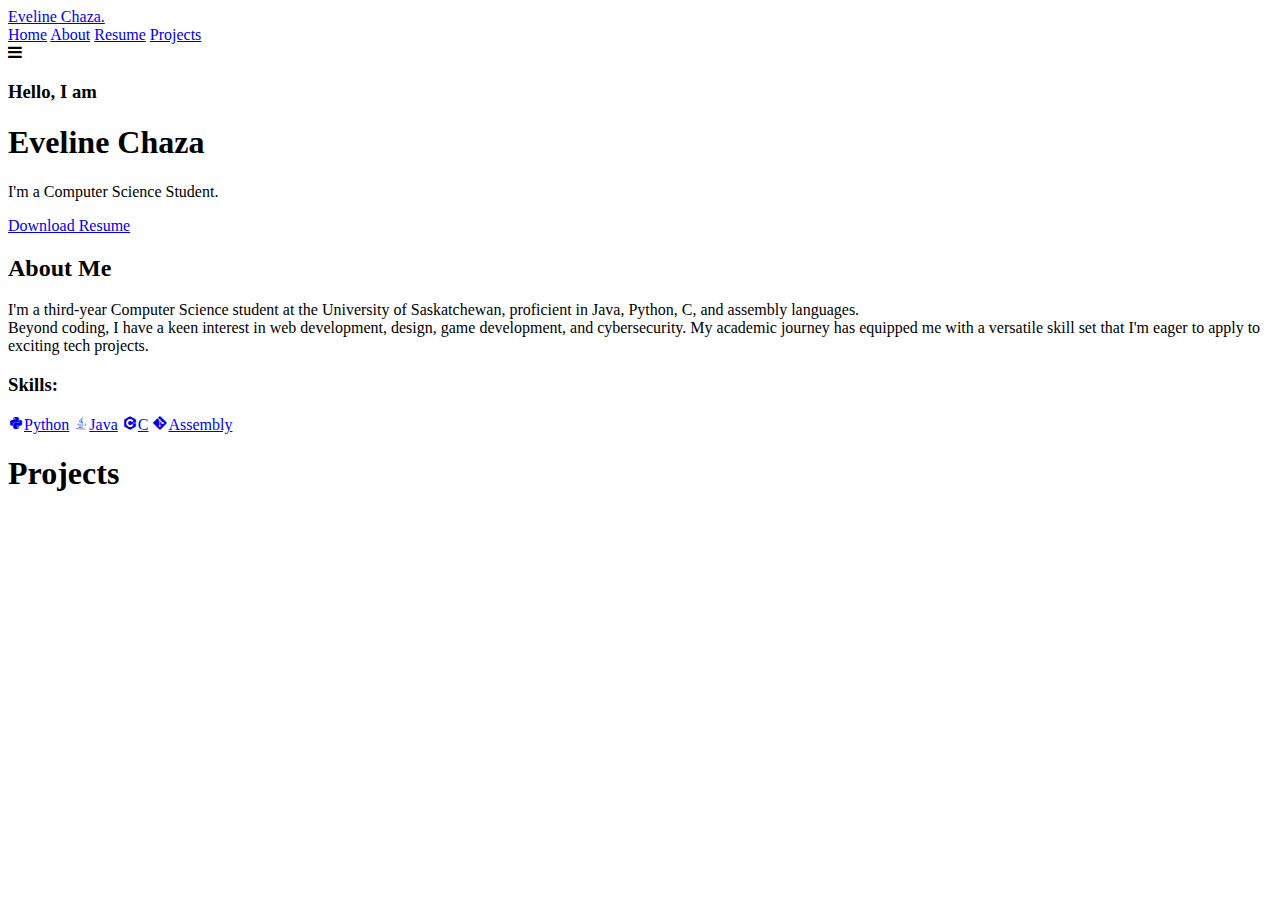
==== index.html @ f5858dbd "Create index.html" ====
<!DOCTYPE html>
<html lang="en">
<head>
<title>Page Title</title>
<meta charset="UTF-8">
<meta http_rquiv="X-UA-Compatible" content="IE=edge">
<meta name="viewport" content="width=device-width, initial-scale=1">
<link rel="stylesheet" href="style.css">
 <!--link library to get icons from-->
<link rel="stylesheet" href="https://cdnjs.cloudflare.com/ajax/libs/font-awesome/4.7.0/css/font-awesome.min.css">
<link href='https://unpkg.com/boxicons@2.1.4/css/boxicons.min.css' rel='stylesheet'>



</head>

<body background="backgroungImg.jpg">



<header>
    <a href="#" class="name">Eveline Chaza.</a>
  <nav class="navigation">
    <a href="#" class="active">Home</a>
    <a href="#">About</a>
    <a href="#">Resume</a>
    <a href="#">Projects</a>
  </nav>

  <div class="menu-btn ">
    <i class="fa fa-bars" ></i>
  </div>
  

  
</header>


<section class="home">
    <div class="home_content">
        <h3 id="pg1text">Hello, I am</h3>
        <h1 id="pg1text">Eveline Chaza</h1>
        <p id="pg1text">I'm a <span>Computer Science</span> Student.</p>

        <a href="#" class= "btn"> Download Resume</a>
    </div>

</section>

<section class="about">

<div class ="about_content">
    <h2>About Me</h2>
    <p>I'm a third-year Computer Science student at the University of Saskatchewan, proficient in Java, Python, C, and assembly languages.
         <br>Beyond coding, I have a keen interest in web development, design, game development, and cybersecurity. 
         My academic journey has equipped me with a versatile skill set that I'm eager to apply to exciting tech projects.

    </p>
    <h3>Skills:</h3>

<div class="skills">
    <a href="#"><i class='bx bxl-python'></i>Python</a>
    <a href="#"><i class='bx bxl-java'></i>Java</a>
    <a href="#"><i class='bx bxl-c-plus-plus'></i>C</a>
    <a href="#"><i class='bx bxl-git'></i>Assembly</a>
    </div>

</div>
  

    
</section>

<section class="projects">
  <div class ="projects_content">
    <h1>Projects</h1>
    
  </div>
</section>

<iframe src='https://my.spline.design/untitled-c9c1da78ec13c49501aee7827d35db84/' 
frameborder='0'

 width='6%' 
 height='90%'>
</iframe>


<script src="script.js"></script>
</body>
</html>
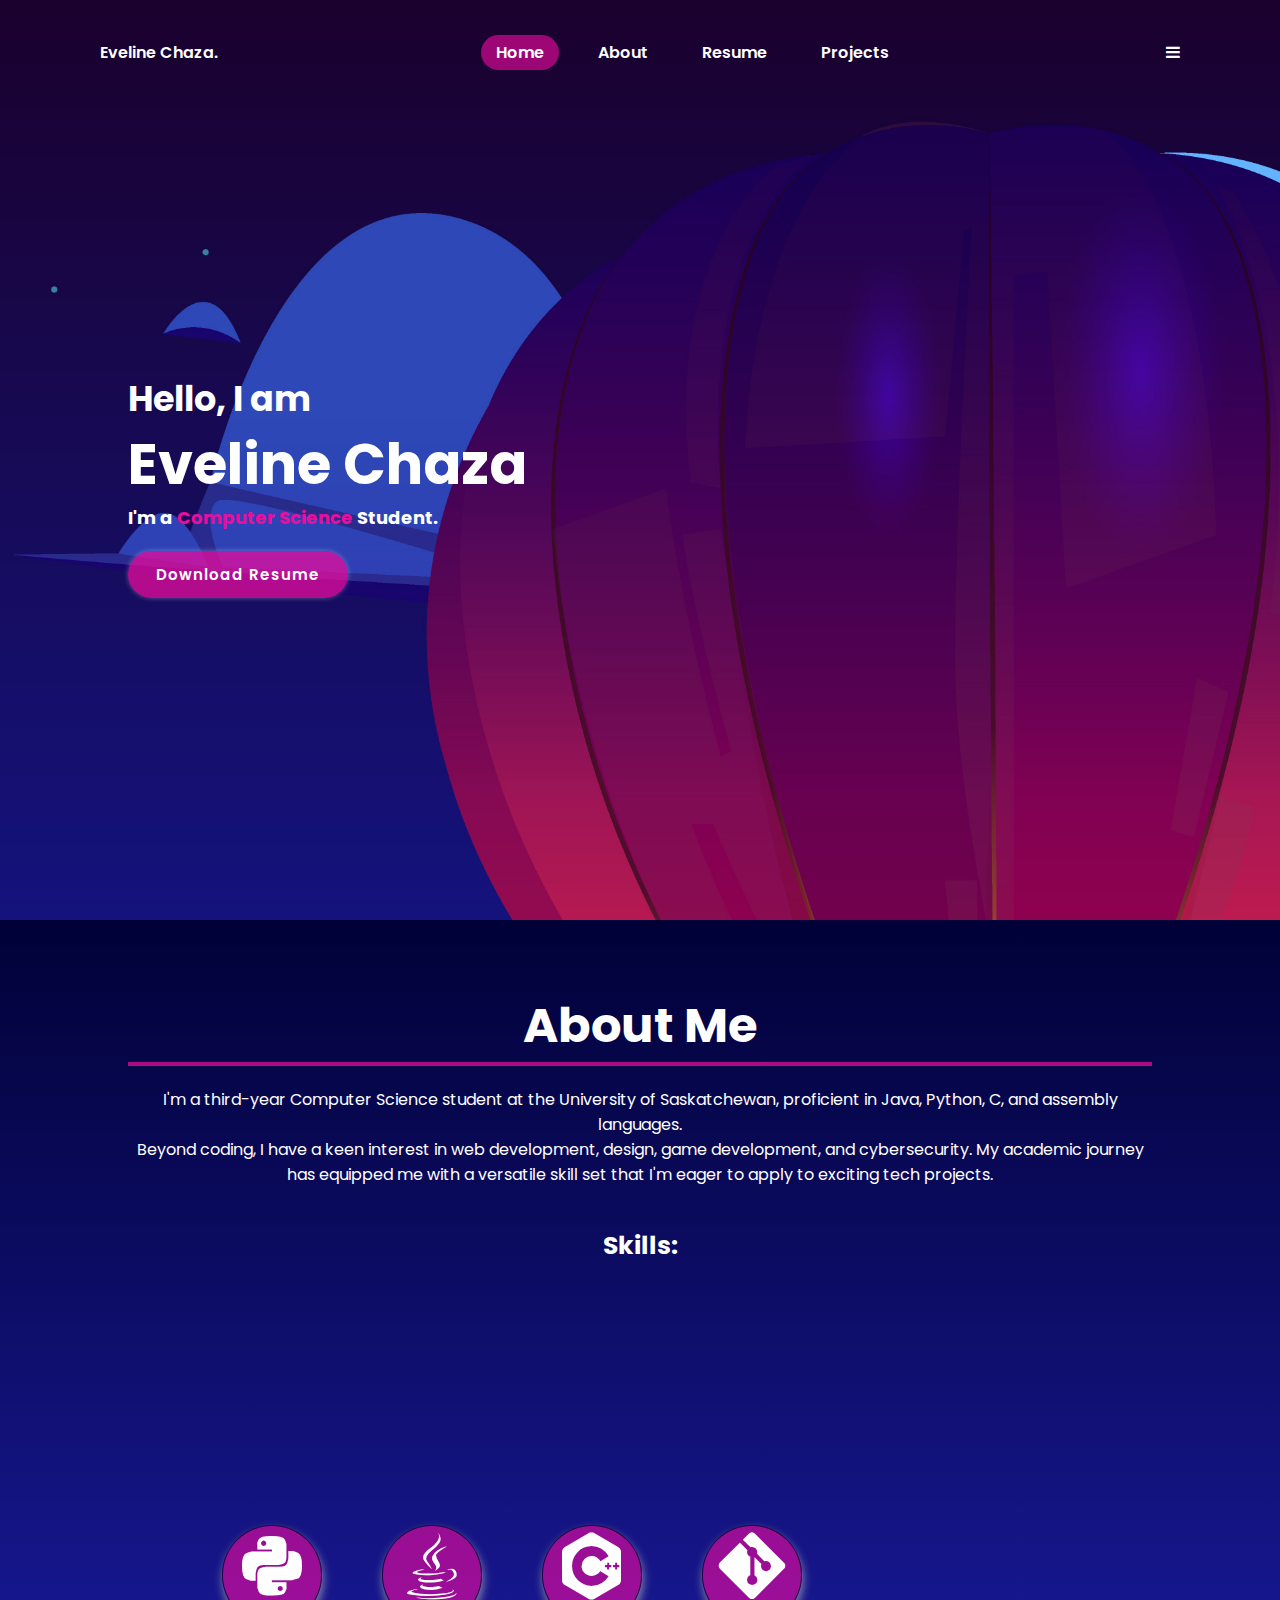
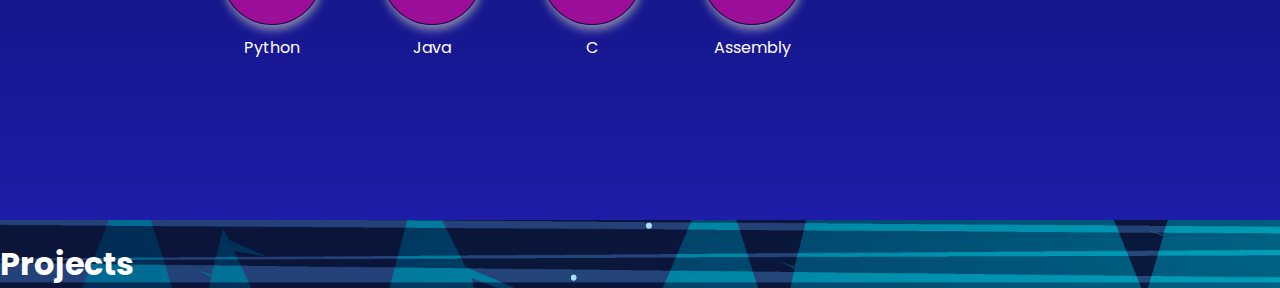
==== commit a1097966: "Update index.html" ====
--- a/index.html
+++ b/index.html
@@ -78,12 +78,7 @@
   </div>
 </section>
 
-<iframe src='https://my.spline.design/untitled-c9c1da78ec13c49501aee7827d35db84/' 
-frameborder='0'
 
- width='6%' 
- height='90%'>
-</iframe>
 
 
 <script src="script.js"></script>
--- a/style.css
+++ b/style.css
@@ -0,0 +1,256 @@
+@import url('https://fonts.googleapis.com/css2?family=Playfair+Display&family=Poppins&display=swap');
+
+
+
+*{
+    margin: 0;
+    padding: 0;
+    box-sizing: border-box;
+    font-family: 'Poppins', sans-serif;
+    color: white;
+   
+    
+    
+}
+
+
+
+body {
+    background-image: url("backgroungImg.jpg");
+    background-size: cover ;
+    
+  font-family: Arial, Helvetica, sans-serif;
+  min-height: 100vh;
+  overflow-x: hidden;
+  margin: 0;
+
+} 
+
+header {
+    position: absolute;
+    top:0;
+    left: 0;
+    width:100%;
+    padding: 40px 100px;
+    display: flex;
+    align-items: center;
+    justify-content:space-between;
+    z-index: 100px;
+    
+  
+}
+
+.name{
+    font-size: 2en;
+    color: white;
+    text-decoration: none;
+    font-weight:600;
+    cursor: default;
+    
+}
+
+
+
+.navigation a{
+    text-decoration:none;
+    color: white;
+    padding: 6px 15px;
+    border-radius: 20px ;
+    margin: 0 10px;
+    font-weight: 600;
+    transition: all ease .50s;
+}
+
+.navigation a:hover,
+.navigation a.active {
+    background: rgba(236, 12, 158, 0.624);
+    color: white
+
+}
+
+/* Style the header */
+
+
+
+#text{
+    position:absolute;
+    font-size: 5em;
+    text-shadow: 2px 2px 4px beige;
+
+}
+
+.home{
+    position: relative; 
+    width: 100%;
+    height: 100vh ;
+    display: flex;
+    justify-content: space-between;
+    align-items: center;
+    padding: 70px 10% 0;
+
+}
+
+.home_content{
+    max-width: 600px;
+}
+.home_content h3{
+    font-size: 35px;
+    font-weight:700;
+}
+.home_content h3::nth-of-type(2){
+    margin-bottom: 30px;
+}
+.home_content h1{
+    font-size: 56px;
+    font-weight: 700;
+    margin :-3px 0;
+}
+.home_content p{
+    font-size: 18px;
+    font-weight: 700;
+    margin-bottom: 20px;
+
+}
+.home_content p span{
+    color: rgb(236, 12, 158);
+    font-weight: 700;
+    
+}
+
+.btn{
+    text-decoration: none;
+    display: inline-block;
+    padding: 12px 28px;
+    background-color: rgba(236, 12, 158, 0.728);
+    border-radius: 40px;
+    box-shadow: 0 0 5px rgba(255, 255, 255, 0.312);
+    font-size: 15px;
+    letter-spacing: 1px;
+    font-weight: 600;
+
+}
+.btn:hover{
+    transform: translateY(-5px);
+    background: transparent;
+    color:var(--main-color)
+}
+
+iframe {
+    width: 62%;
+    margin-right:0%;
+    margin-top: 15%;
+    position: absolute;
+
+    z-index: 2;
+    top: 2;
+    
+}
+/*responsive when size of screen is change*/
+@media(max-width: 950px){
+    .share{
+        display: none;
+    }
+    section{
+        padding: 70px 4%;
+    }
+    /* header changes background color */
+    header{
+        padding: 11px 4%;
+        background: #32238879
+
+
+    }
+}
+
+
+.about{
+    display: flex;
+    align-items: center;
+    position: relative;
+    background-image: linear-gradient(rgb(1, 1, 56),rgb(29, 29, 168));
+    align-items: center;
+    padding: 70px 10% 0;
+    height: 100vh;
+    width: auto;
+    flex-direction: column;
+    text-align: center;
+    margin: 20px auto;
+    
+   
+    
+}
+
+.about_content h2{
+    font-size: 3em;
+    color:white;
+
+    margin-bottom: 25px;
+    position: relative;
+
+}
+.about_content h2::after{
+    content: "";
+    position: absolute;
+    width: 100%;
+    height: 4px;
+    display: block;
+    margin: 0 auto;
+    background-color: rgba(236, 12, 158, 0.728);
+}
+.about_content p{
+    font-size: medium;
+}
+
+.about_content h3{
+    margin-top: 40px;
+    font-size: 25px;
+    color: white;
+
+    
+    
+    
+    
+}
+
+
+.skills{
+    position: absolute;
+    bottom: 10rem;
+    left:15%;
+    display:flex;
+    align-items: center;
+    
+}
+
+.skills a{
+    text-decoration: none;
+    text-align: center;
+    
+
+}
+
+.skills i{
+    display:inherit;
+    align-items:center;
+    justify-content: center;
+    height: 100px;
+    width: 100px;
+    font-size:500%;
+    background: rgba(236, 12, 158, 0.624);
+    box-shadow: 1px 5px 10px rgba(189, 189, 189, 0.708);
+    border: 1px solid rgba(1, 4, 32, 0.728);
+    border-radius: 50%;
+    color: white;
+    font-weight: 20px;
+    margin: 10px 30px;
+    transition: all 0.6s ease-in-out;
+
+    
+}
+
+.skills i:hover{
+    transform: scale(1.2);
+}
+
+
+/* Increase the font size of the h1 element */
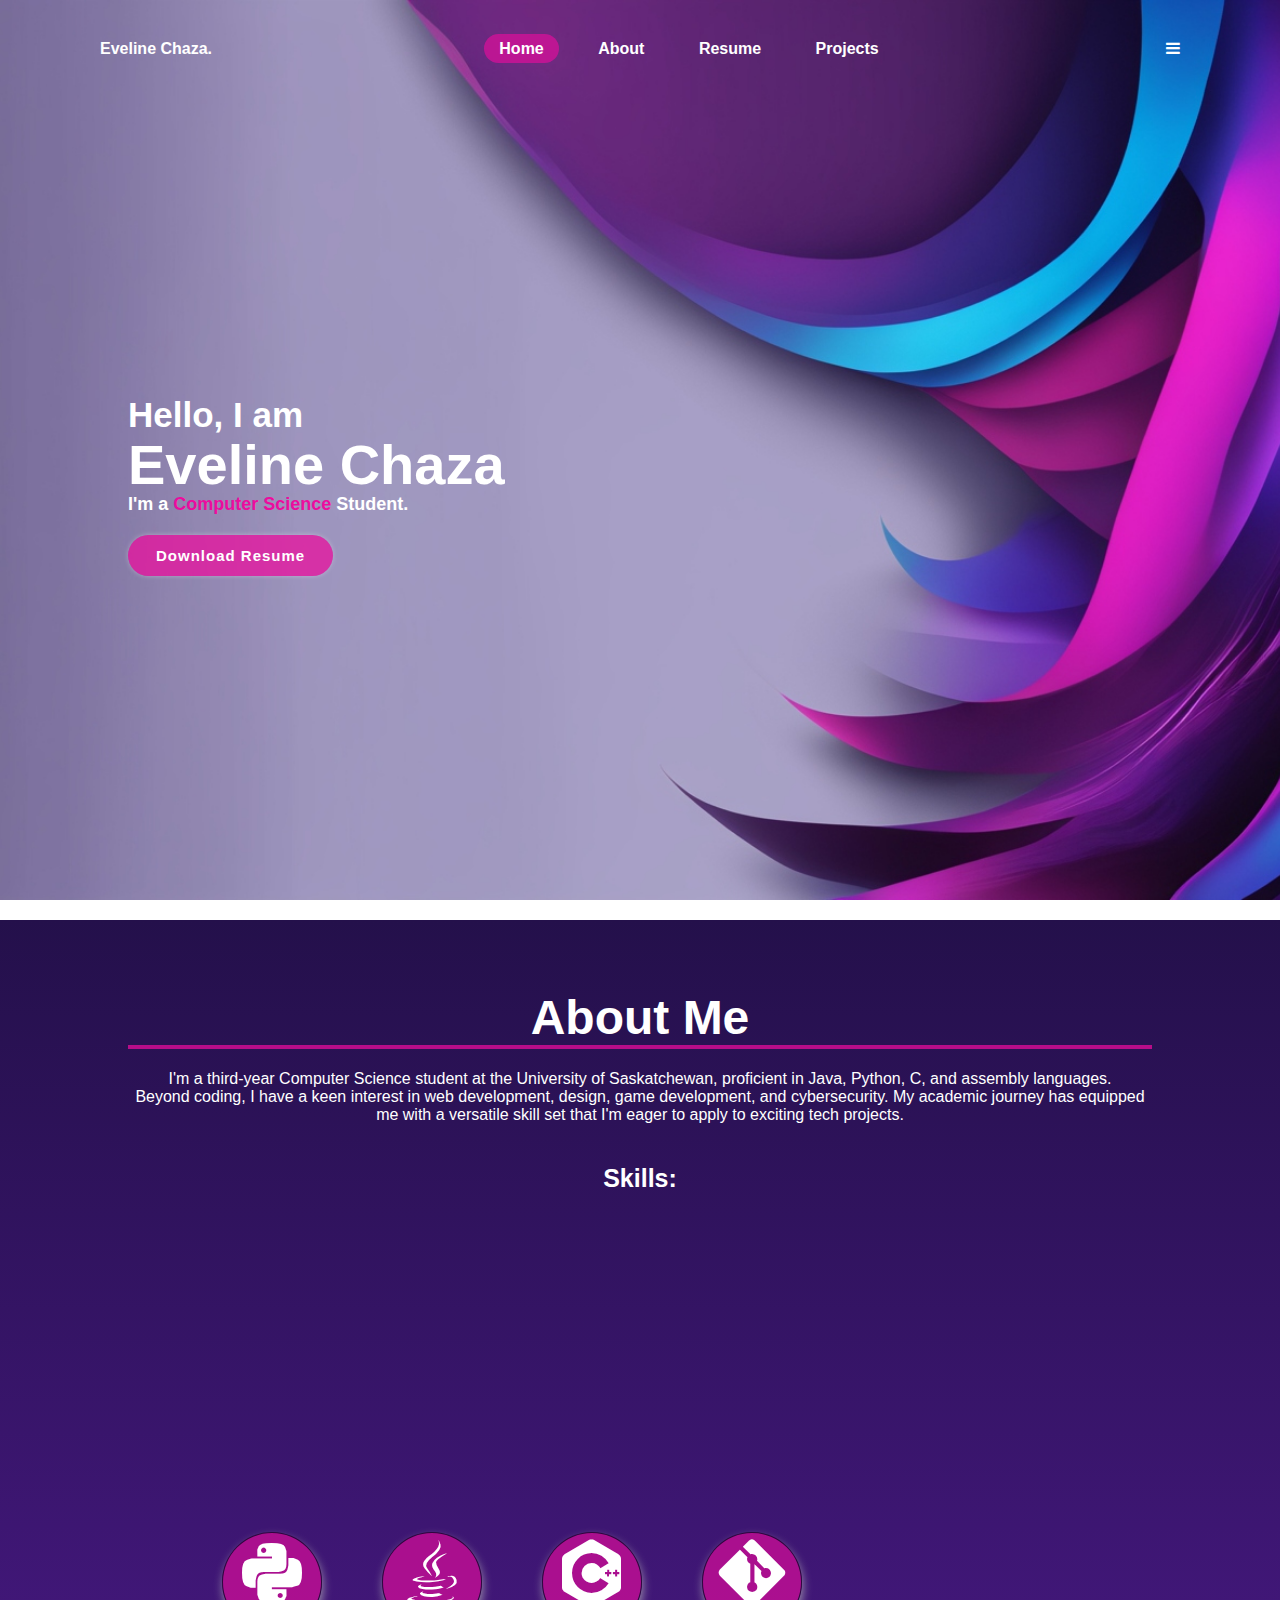
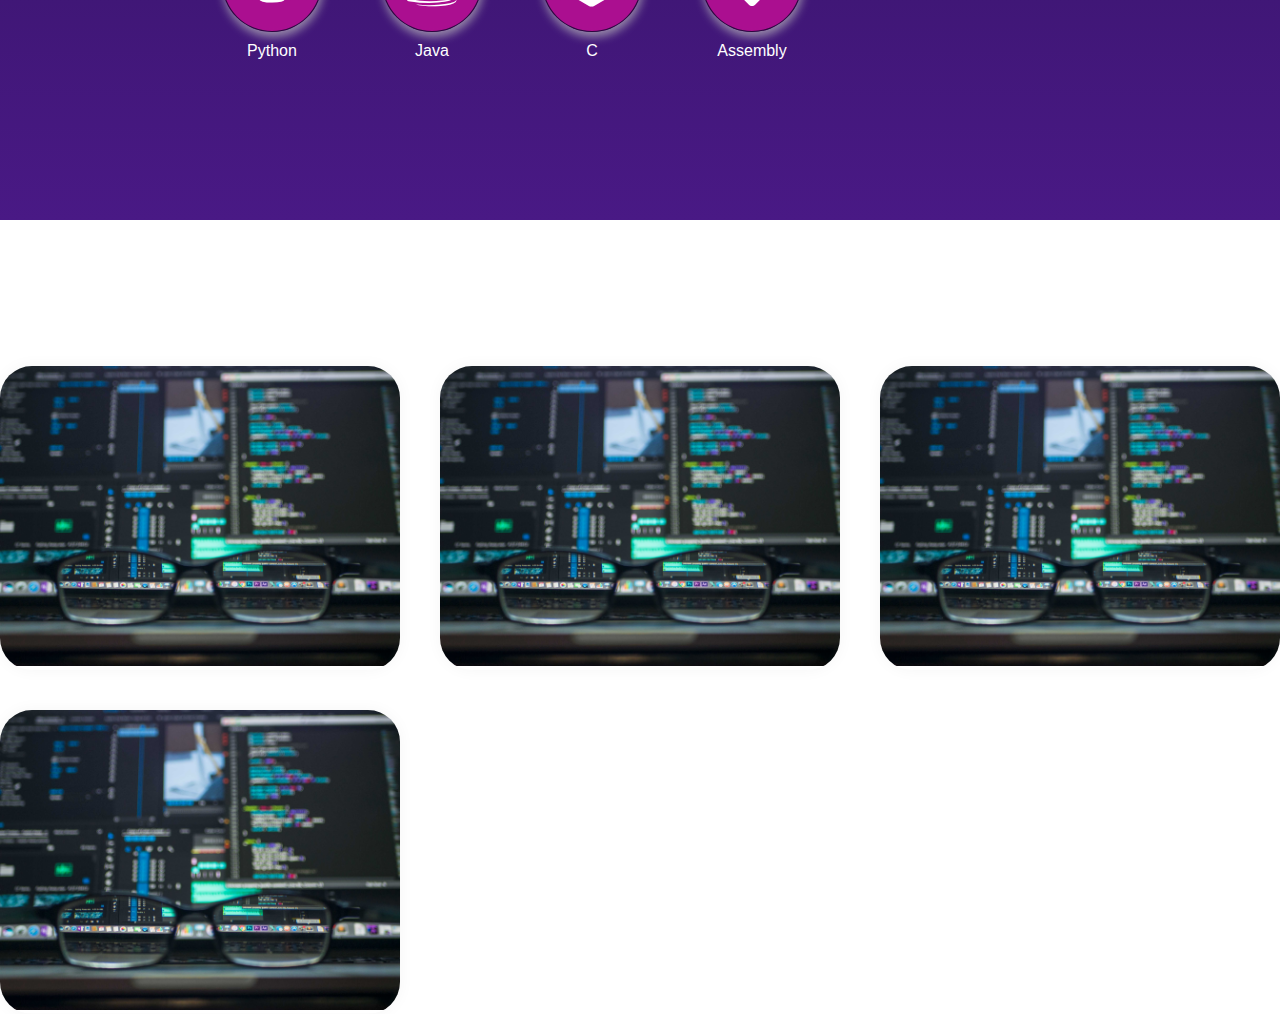
==== commit c09a4bbd: "index update" ====
--- a/index.html
+++ b/index.html
@@ -14,7 +14,7 @@
 
 </head>
 
-<body background="backgroungImg.jpg">
+<body >
 
 
 
@@ -37,13 +37,13 @@
 
 
 <section class="home">
-    <div class="home_content">
-        <h3 id="pg1text">Hello, I am</h3>
-        <h1 id="pg1text">Eveline Chaza</h1>
-        <p id="pg1text">I'm a <span>Computer Science</span> Student.</p>
+  <div class="home_content">
+      <h3 id="pg1text">Hello, I am</h3>
+      <h1 id="pg1text">Eveline Chaza</h1>
+      <p id="pg1text">I'm a <span>Computer Science</span> Student.</p>
 
-        <a href="#" class= "btn"> Download Resume</a>
-    </div>
+      <a href="EvelineChazaRESUME.pdf" class= "btn"> Download Resume</a>
+  </div>
 
 </section>
 
@@ -71,9 +71,50 @@
     
 </section>
 
-<section class="projects">
-  <div class ="projects_content">
-    <h1>Projects</h1>
+<section class="projects" id="projects">
+  <h2 class="heading"> Projects </h2>
+  <div class="projects_container">
+    <div class="project-box" data-project-name="Exam Chat" data-tools="HTML, CSS, JavaScript" data-project-info="A collaborative space where students and learners can share, discuss insights on exam questions.">
+      <a href="exam-chat.html">
+         <img src="pexels-kevin-ku-577585.jpg" alt="Exam Chat Project Screenshot" style="max-width: 100%;">
+         <div class="project-layer">
+            <h4>Exam Chat</h4>
+            <!-- <p>A collaborative space where students and learners can share, discuss insights on exam questions.</p> -->
+            
+         </div>
+      </a>
+   </div>
+
+    <div class="project-box" data-project-name="Asteroid Simulator" data-tools="JavaScript, Three.js" data-project-info="An interactive visual system demonstrating MVC, multiple views, graphics transformations, and object selection.">
+      <a href="asteroid-stimulator.html">
+        <img src="pexels-kevin-ku-577585.jpg" alt="" style="max-width: 100%;">
+        <div class="project-layer">
+          <h4>Asteroid Simulator</h4>
+          <!-- <p>An interactive visual system demonstrating MVC, multiple views, graphics transformations, and object selection.</p> -->
+          
+        </div>
+      </a>
+    </div>
+
+    <div class="project-box" data-project-name="Pet Store Management System" data-tools="Java, Spring Boot, MySQL" data-project-info="A comprehensive system for managing and organizing pet-related information and transactions.">
+      <a href="pet-store.html">
+        <img src="pexels-kevin-ku-577585.jpg" alt="" style="max-width: 100%;">
+        <div class="project-layer">
+          <h4>Pet Store Management System</h4>
+          <!-- <p>A comprehensive system for managing and organizing pet-related information and transactions.</p> -->
+        </div>
+      </a>
+    </div>
+
+    <div class="project-box" data-project-name="Website Designs" data-tools="HTML, CSS, JavaScript" data-project-info="Creative and responsive website designs crafted for various occasions, including birthdays and weddings.">
+      <a href="website-designs.html">
+        <img src="pexels-kevin-ku-577585.jpg" alt="" style="max-width: 100%;">
+        <div class="project-layer">
+          <h4>Equipay App</h4>
+          <!-- <p>Creative and responsive website designs crafted for various occasions, including birthdays and weddings.</p> -->
+        </div>
+      </a>
+    </div>
     
   </div>
 </section>
--- a/style.css
+++ b/style.css
@@ -6,7 +6,7 @@
     margin: 0;
     padding: 0;
     box-sizing: border-box;
-    font-family: 'Poppins', sans-serif;
+    font-family: Arial, Helvetica, sans-serif;
     color: white;
    
     
@@ -16,10 +16,8 @@
 
 
 body {
-    background-image: url("backgroungImg.jpg");
-    background-size: cover ;
-    
-  font-family: Arial, Helvetica, sans-serif;
+    background: url('image10.jpeg') no-repeat center center fixed;
+    background-size: cover;
   min-height: 100vh;
   overflow-x: hidden;
   margin: 0;
@@ -134,7 +132,7 @@
     background: transparent;
     color:var(--main-color)
 }
-
+/* 
 iframe {
     width: 62%;
     margin-right:0%;
@@ -144,7 +142,7 @@
     z-index: 2;
     top: 2;
     
-}
+} */
 /*responsive when size of screen is change*/
 @media(max-width: 950px){
     .share{
@@ -167,7 +165,7 @@
     display: flex;
     align-items: center;
     position: relative;
-    background-image: linear-gradient(rgb(1, 1, 56),rgb(29, 29, 168));
+    background-image: linear-gradient(rgb(36,16,75),rgb(73,25,133));
     align-items: center;
     padding: 70px 10% 0;
     height: 100vh;
@@ -252,5 +250,118 @@
     transform: scale(1.2);
 }
 
-
-/* Increase the font size of the h1 element */
+.heading{
+    font-size: 56px;
+    font-weight: 700;
+    margin :-3px 0;
+}
+
+.projects{
+    //background: url('image10.jpeg') 
+}
+
+.projects h2{
+    margin-bottom: 4rem;
+}
+
+.projects_container {
+    display: grid;
+    grid-template-columns: repeat(3, 1fr);
+    align-items: center;
+    gap: 2.5rem;
+}
+
+.projects_container .project-box {
+position: relative;
+border-radius: 2rem;
+box-shadow:  0 0 1rem whitesmoke;
+overflow: hidden;
+display: flex;
+}
+
+.project-box img{
+    max-width: 100%;
+    max-height: 100%;
+    width: auto;
+    height: auto;
+    transition: 0.5s ease;
+}
+
+.project-box:hover img{
+    transform: scale(1.1);
+
+}
+
+.project-box .project-layer {
+    position: absolute;
+    bottom: 0;
+    left: 0;
+    width: 100%;
+    height: 100%;
+    background: linear-gradient(rgba(0,0,0, .1), rgb(26,103,190));
+    display: flex;
+    justify-content: center;
+    align-items: center;
+    flex-direction: column;
+    text-align: center;
+    padding: 0 4rem;
+    transform: translateY(100%);
+    transition: .5s ease;
+
+
+}
+
+.project-box:hover .project-layer{
+    transform: translateY(0);
+}
+
+.project-layer h4 {
+    font-size: 3rem;
+}
+
+.project-layer p{
+    font-size: 1.6rem;
+    margin:  .3rem 0 1rem;
+}
+
+.project-layer a{
+    display: inline-flex;
+    justify-content: center;
+    align-items: center;
+    width: 5rem;
+    height: 5rem;
+    background: white;
+    border-radius: 50%;
+
+}
+
+.project-layer a i{
+    font-size: 2rem;
+    color: blue ;
+
+}
+
+
+
+/* Add media queries for different screen sizes */
+@media (max-width: 768px) {
+    .project-layer h4 {
+        font-size: 2.5rem;
+    }
+
+    .project-layer p {
+        font-size: 1.4rem;
+    }
+}
+
+@media (max-width: 480px) {
+    .project-layer h4 {
+        font-size: 2rem;
+    }
+
+    .project-layer p {
+        font-size: 1.2rem;
+    }
+}
+
+/* Increase the font size of the h1 element */